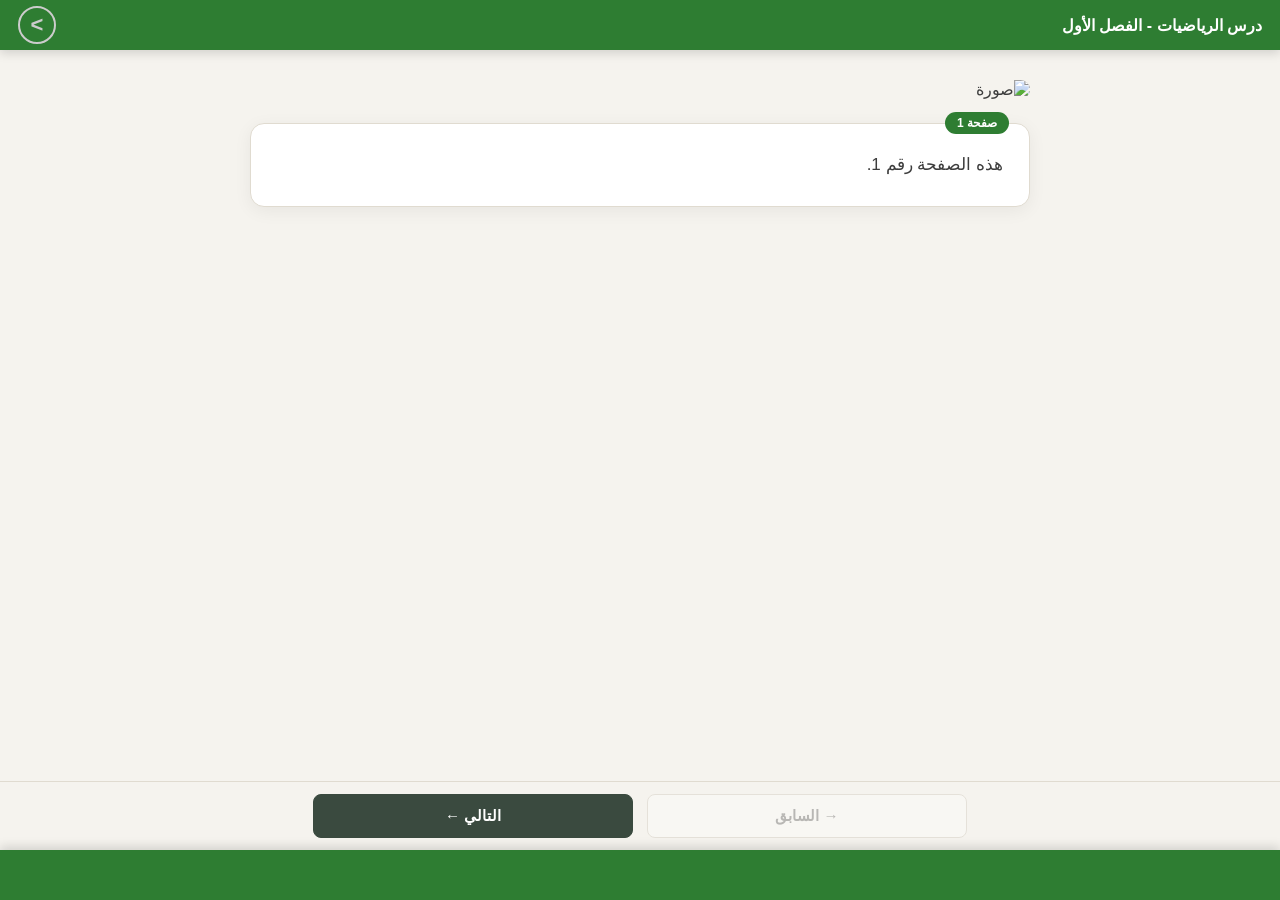
==== g1_level1.html @ 2ca502be "Add files via upload" ====
<!DOCTYPE html>
<html lang="ar" dir="rtl">
<head>
<meta charset="UTF-8">
<meta name="viewport" content="width=device-width, initial-scale=1.0">
<title>قالب الدرس</title>
<style>
  * { margin: 0; padding: 0; box-sizing: border-box; font-family: 'Segoe UI', Tahoma, sans-serif; }

  :root {
    --bg-page: #f5f3ee;
    --text-color: #3d3d3d;
    --border-color: #e0dbd0;
    --box-bg: #ffffff;
    --btn-bg: #ffffff;
    --btn-text: #4a4a4a;
    --btn-border: #c9c2b5;
    --btn-next-bg: #3a4a3f;
    --btn-next-text: #ffffff;
    --btn-finish-bg: #2e7d32;
    --frame-color: #2e7d32;
    --frame-height: 50px;
    --frame-text: #ffffff;
    --exit-text: #cccccc;
  }

  html, body { height: 100%; }
  body {
    min-height: 100vh;
    background: var(--bg-page);
    color: var(--text-color);
    padding-bottom: 120px;
  }

  .top-frame {
    position: fixed; top: 0; left: 0; right: 0;
    height: var(--frame-height);
    background: var(--frame-color);
    display: flex; align-items: center; justify-content: space-between;
    padding: 0 18px; z-index: 999;
    box-shadow: 0 3px 10px rgba(0,0,0,0.15);
  }
  .lesson-name { font-size: 16px; font-weight: 700; color: var(--frame-text); }

  .exit-btn {
    width: 38px; height: 38px; padding: 0;
    background: transparent;
    color: var(--exit-text);
    border: 2px solid var(--exit-text);
    border-radius: 50%;
    font-size: 22px; font-weight: 900; line-height: 1;
    cursor: pointer; transition: 0.25s;
    display: flex; align-items: center; justify-content: center;
    font-family: Arial, sans-serif;
  }
  .exit-btn:hover {
    color: #ffffff; border-color: #ffffff;
    background: rgba(255,255,255,0.15);
  }

  .bottom-frame {
    position: fixed; bottom: 0; left: 0; right: 0;
    height: var(--frame-height); background: var(--frame-color);
    z-index: 999; box-shadow: 0 -3px 10px rgba(0,0,0,0.15);
  }

  .fixed-actions {
    position: fixed; bottom: var(--frame-height); left: 0; right: 0;
    background: var(--bg-page); padding: 12px 22px;
    display: flex; justify-content: center; gap: 14px;
    z-index: 998; border-top: 1px solid var(--border-color);
  }

  .nav-btn {
    flex: 1; max-width: 320px; padding: 12px 20px;
    border: 1.5px solid var(--btn-border); border-radius: 8px;
    font-size: 15px; font-weight: 600; cursor: pointer;
    transition: 0.25s; background: var(--btn-bg); color: var(--btn-text);
  }
  .nav-btn:disabled { opacity: 0.35; cursor: not-allowed; }
  .nav-btn.next { background: var(--btn-next-bg); color: var(--btn-next-text); border-color: var(--btn-next-bg); }
  .nav-btn.finish { background: var(--btn-finish-bg); color: #fff; border-color: var(--btn-finish-bg); }

  .page-wrapper {
    padding: calc(var(--frame-height) + 30px) 20px 20px;
    display: flex; justify-content: center;
  }
  .content-wrapper { width: 100%; max-width: 780px; animation: fadeIn 0.45s ease; }
  @keyframes fadeIn { from { opacity: 0; transform: translateY(10px);} to { opacity: 1; transform: translateY(0);} }

  .slide-image {
    display: block; margin: 0 auto 24px;
    max-width: 100%; width: 100%; max-height: 340px;
    object-fit: contain; border-radius: 10px;
  }

  .text-box {
    background: var(--box-bg); border: 1px solid var(--border-color);
    border-radius: 14px; padding: 24px 26px; position: relative;
    box-shadow: 0 4px 18px rgba(0,0,0,0.06);
  }
  .page-number {
    position: absolute; top: -12px; right: 20px;
    background: var(--frame-color); color: #fff;
    font-size: 12px; font-weight: 700;
    padding: 4px 12px; border-radius: 20px;
  }
  .slide-text { font-size: 17px; line-height: 2; }

  @media (max-width: 480px) {
    .slide-text { font-size: 15px; }
    .text-box { padding: 18px 16px; }
    .nav-btn { font-size: 14px; padding: 10px 16px; }
  }
</style>
</head>
<body>

<div class="top-frame">
  <div class="lesson-name" id="lessonName">—</div>
  <button class="exit-btn" id="exitBtn">&gt;</button>
</div>

<div class="page-wrapper">
  <div class="content-wrapper">
    <img id="slideImage" class="slide-image" src="" alt="صورة">
    <div class="text-box">
      <div class="page-number" id="pageNumber">صفحة 1</div>
      <p class="slide-text" id="slideText">—</p>
    </div>
  </div>
</div>

<div class="fixed-actions">
  <button class="nav-btn prev" id="prevBtn">→ السابق</button>
  <button class="nav-btn next" id="nextBtn">التالي ←</button>
</div>

<div class="bottom-frame"></div>

<script>
/* ============================================================
   ⚙️ الإعدادات
   ============================================================ */

const CONFIG = {
  lessonName: "درس الرياضيات - الفصل الأول",
  lessonId: "lesson1",
  stageNumber: 1,

  exitUrl: "stages.html",
  exitConfirmMessage: "هل تريد الخروج؟",

  finishButtonText: "✅ انتهى",
  finishConfirmMessage: "هل أنهيت الدرس؟",
  finishRedirectUrl: "stages.html",

  lessonsStagesKey: "lessons_stages_count",
  solvedListKey:    "solved_lessons_list",

  slides: [
    { id: 1, image: "https://images.unsplash.com/photo-1516321318423-f06f85e504b3?w=800", text: "هذه الصفحة رقم 1." },
    { id: 2, image: "https://images.unsplash.com/photo-1498050108023-c5249f4df085?w=800", text: "هذه الصفحة رقم 2." },
    { id: 3, image: "https://images.unsplash.com/photo-1555949963-aa79dcee981c?w=800", text: "هذه الصفحة رقم 3 والأخيرة." }
  ]
};

/* ============================================================
   🚀 تشغيل الدرس
   ============================================================ */

document.getElementById('lessonName').textContent = CONFIG.lessonName;

const img        = document.getElementById('slideImage');
const textEl     = document.getElementById('slideText');
const pageNumEl  = document.getElementById('pageNumber');
const prevBtn    = document.getElementById('prevBtn');
const nextBtn    = document.getElementById('nextBtn');
const totalPages = CONFIG.slides.length;

/* 🔑 مفتاح localStorage لحفظ رقم الصفحة */
const PAGE_KEY = "current_page_" + CONFIG.lessonId;

let currentIndex = 0;

/* ============================================================
   📄 عرض الصفحة
   ============================================================ */

function showSlide(index) {
  const slide = CONFIG.slides[index];
  img.src = slide.image;
  textEl.textContent = slide.text;
  pageNumEl.textContent = `صفحة ${slide.id}`;

  prevBtn.disabled = (index === 0);

  if (index === totalPages - 1) {
    nextBtn.textContent = CONFIG.finishButtonText;
    nextBtn.classList.add('finish');
    nextBtn.classList.remove('next');
  } else {
    nextBtn.textContent = "التالي ←";
    nextBtn.classList.add('next');
    nextBtn.classList.remove('finish');
  }

  currentIndex = index;

  /* 💾 احفظ رقم الصفحة الحالية في localStorage */
  try {
    localStorage.setItem(PAGE_KEY, String(index));
  } catch(_) {}

  /* 🎨 تأثير الظهور */
  const w = document.querySelector('.content-wrapper');
  w.style.animation = 'none'; void w.offsetWidth;
  w.style.animation = 'fadeIn 0.45s ease';
}

/* ============================================================
   🖱️ أزرار التنقل
   ============================================================ */

prevBtn.onclick = () => {
  if (currentIndex > 0) showSlide(currentIndex - 1);
};

nextBtn.onclick = () => {
  if (currentIndex < totalPages - 1) {
    showSlide(currentIndex + 1);
    return;
  }

  /* ✅ إنهاء الدرس */
  if (!confirm(CONFIG.finishConfirmMessage)) return;

  /* 🧹 امسح رقم الصفحة */
  try { localStorage.removeItem(PAGE_KEY); } catch(_) {}

  /* 🏆 سجّل الدرس كمكتمل */
  markLessonAsSolved(CONFIG.lessonId);

  /* 🏁 انتقل */
  window.location.href = CONFIG.finishRedirectUrl;
};

/* ============================================================
   🔙 زر الخروج - يرجع للصفحة 1
   ============================================================ */

document.getElementById('exitBtn').onclick = () => {
  if (!confirm(CONFIG.exitConfirmMessage)) return;

  /* 🧹 امسح رقم الصفحة → يبدأ من 1 عند العودة */
  try {
    localStorage.removeItem(PAGE_KEY);
    console.log("✅ تم مسح الصفحة المحفوظة");
  } catch(_) {}

  /* 🏁 انتقل */
  window.location.href = CONFIG.exitUrl;
};

/* ============================================================
   🏆 تسجيل الدرس كمكتمل
   ============================================================ */

function markLessonAsSolved(lessonId) {
  try {
    let solvedList = [];
    try {
      solvedList = JSON.parse(localStorage.getItem(CONFIG.solvedListKey) || "[]");
    } catch (_) { solvedList = []; }

    if (solvedList.includes(lessonId)) {
      console.log("🔒 تم حل هذا الدرس من قبل");
      return;
    }

    solvedList.push(lessonId);
    localStorage.setItem(CONFIG.solvedListKey, JSON.stringify(solvedList));

    const current  = parseInt(localStorage.getItem(CONFIG.lessonsStagesKey) || "0", 10);
    const newCount = current + 1;
    localStorage.setItem(CONFIG.lessonsStagesKey, String(newCount));

    console.log("✅ تم تسجيل الدرس:", lessonId, "| الإجمالي:", newCount);
  } catch (e) {
    console.error("markLessonAsSolved error:", e);
  }
}

/* ============================================================
   🚀 استرجاع الحالة عند الفتح
   ============================================================ */

(function init() {
  let savedIndex = 0;

  try {
    const raw = localStorage.getItem(PAGE_KEY);
    if (raw !== null) {
      savedIndex = parseInt(raw, 10);
      if (isNaN(savedIndex) || savedIndex < 0 || savedIndex >= totalPages) {
        savedIndex = 0;
      }
    }
  } catch(_) {
    savedIndex = 0;
  }

  console.log("📖 بدء من الصفحة:", savedIndex + 1);
  showSlide(savedIndex);
})();
</script>

</body>
</html>
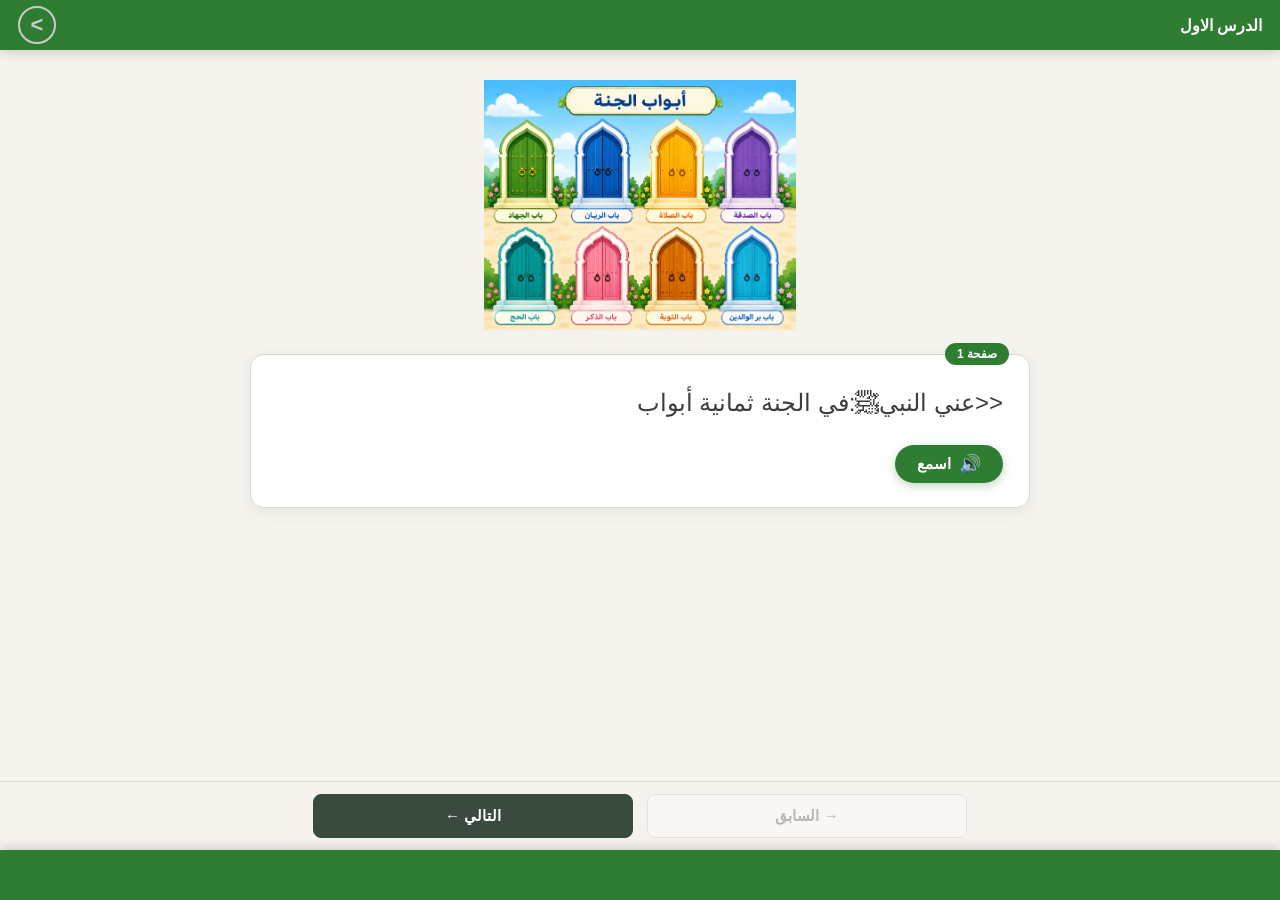
==== commit 10f9e92f: "Add files via upload" ====
--- a/g1_level1.html
+++ b/g1_level1.html
@@ -1,118 +1,16 @@
+<!-- التعديل 
+الصور 
+النصوص
+اسم المرحلة  
+اسم الدرس 
+-->
 <!DOCTYPE html>
 <html lang="ar" dir="rtl">
 <head>
 <meta charset="UTF-8">
 <meta name="viewport" content="width=device-width, initial-scale=1.0">
 <title>قالب الدرس</title>
-<style>
-  * { margin: 0; padding: 0; box-sizing: border-box; font-family: 'Segoe UI', Tahoma, sans-serif; }
-
-  :root {
-    --bg-page: #f5f3ee;
-    --text-color: #3d3d3d;
-    --border-color: #e0dbd0;
-    --box-bg: #ffffff;
-    --btn-bg: #ffffff;
-    --btn-text: #4a4a4a;
-    --btn-border: #c9c2b5;
-    --btn-next-bg: #3a4a3f;
-    --btn-next-text: #ffffff;
-    --btn-finish-bg: #2e7d32;
-    --frame-color: #2e7d32;
-    --frame-height: 50px;
-    --frame-text: #ffffff;
-    --exit-text: #cccccc;
-  }
-
-  html, body { height: 100%; }
-  body {
-    min-height: 100vh;
-    background: var(--bg-page);
-    color: var(--text-color);
-    padding-bottom: 120px;
-  }
-
-  .top-frame {
-    position: fixed; top: 0; left: 0; right: 0;
-    height: var(--frame-height);
-    background: var(--frame-color);
-    display: flex; align-items: center; justify-content: space-between;
-    padding: 0 18px; z-index: 999;
-    box-shadow: 0 3px 10px rgba(0,0,0,0.15);
-  }
-  .lesson-name { font-size: 16px; font-weight: 700; color: var(--frame-text); }
-
-  .exit-btn {
-    width: 38px; height: 38px; padding: 0;
-    background: transparent;
-    color: var(--exit-text);
-    border: 2px solid var(--exit-text);
-    border-radius: 50%;
-    font-size: 22px; font-weight: 900; line-height: 1;
-    cursor: pointer; transition: 0.25s;
-    display: flex; align-items: center; justify-content: center;
-    font-family: Arial, sans-serif;
-  }
-  .exit-btn:hover {
-    color: #ffffff; border-color: #ffffff;
-    background: rgba(255,255,255,0.15);
-  }
-
-  .bottom-frame {
-    position: fixed; bottom: 0; left: 0; right: 0;
-    height: var(--frame-height); background: var(--frame-color);
-    z-index: 999; box-shadow: 0 -3px 10px rgba(0,0,0,0.15);
-  }
-
-  .fixed-actions {
-    position: fixed; bottom: var(--frame-height); left: 0; right: 0;
-    background: var(--bg-page); padding: 12px 22px;
-    display: flex; justify-content: center; gap: 14px;
-    z-index: 998; border-top: 1px solid var(--border-color);
-  }
-
-  .nav-btn {
-    flex: 1; max-width: 320px; padding: 12px 20px;
-    border: 1.5px solid var(--btn-border); border-radius: 8px;
-    font-size: 15px; font-weight: 600; cursor: pointer;
-    transition: 0.25s; background: var(--btn-bg); color: var(--btn-text);
-  }
-  .nav-btn:disabled { opacity: 0.35; cursor: not-allowed; }
-  .nav-btn.next { background: var(--btn-next-bg); color: var(--btn-next-text); border-color: var(--btn-next-bg); }
-  .nav-btn.finish { background: var(--btn-finish-bg); color: #fff; border-color: var(--btn-finish-bg); }
-
-  .page-wrapper {
-    padding: calc(var(--frame-height) + 30px) 20px 20px;
-    display: flex; justify-content: center;
-  }
-  .content-wrapper { width: 100%; max-width: 780px; animation: fadeIn 0.45s ease; }
-  @keyframes fadeIn { from { opacity: 0; transform: translateY(10px);} to { opacity: 1; transform: translateY(0);} }
-
-  .slide-image {
-    display: block; margin: 0 auto 24px;
-    max-width: 100%; width: 100%; max-height: 340px;
-    object-fit: contain; border-radius: 10px;
-  }
-
-  .text-box {
-    background: var(--box-bg); border: 1px solid var(--border-color);
-    border-radius: 14px; padding: 24px 26px; position: relative;
-    box-shadow: 0 4px 18px rgba(0,0,0,0.06);
-  }
-  .page-number {
-    position: absolute; top: -12px; right: 20px;
-    background: var(--frame-color); color: #fff;
-    font-size: 12px; font-weight: 700;
-    padding: 4px 12px; border-radius: 20px;
-  }
-  .slide-text { font-size: 17px; line-height: 2; }
-
-  @media (max-width: 480px) {
-    .slide-text { font-size: 15px; }
-    .text-box { padding: 18px 16px; }
-    .nav-btn { font-size: 14px; padding: 10px 16px; }
-  }
-</style>
+<link rel="stylesheet" href="losson.css">
 </head>
 <body>
 
@@ -125,11 +23,20 @@
   <div class="content-wrapper">
     <img id="slideImage" class="slide-image" src="" alt="صورة">
     <div class="text-box">
-      <div class="page-number" id="pageNumber">صفحة 1</div>
+      <div class="page-number" id="pageNumber">الدرس الأول</div>
       <p class="slide-text" id="slideText">—</p>
+
+      <!-- 🆕 زر الاستماع -->
+      <button class="listen-btn" id="listenBtn" type="button">
+        <span class="listen-icon">🔊</span>
+        <span class="listen-label">اسمع</span>
+      </button>
     </div>
   </div>
 </div>
+
+<!-- 🆕 نص يظهر فقط في آخر صفحة -->
+<div class="final-message" id="finalMessage">(رواه:البخاري) </div>
 
 <div class="fixed-actions">
   <button class="nav-btn prev" id="prevBtn">→ السابق</button>
@@ -138,181 +45,82 @@
 
 <div class="bottom-frame"></div>
 
+<!-- 🎉 طبقة الفوز -->
+<div class="win-overlay" id="winOverlay">
+  <div class="win-rings"></div>
+  <div class="win-rings delay"></div>
+  <div class="win-icon">🏆</div>
+  <div class="win-text">أحسنت!</div>
+</div>
+
+<!-- 🎧 عنصر صوت الصفحة -->
+<audio id="slideAudio" preload="auto"></audio>
+
+<!-- 🔊 صوت الأزرار -->
+<audio id="clickSound" src="sonud/buttem.mp3" preload="auto"></audio>
+
 <script>
 /* ============================================================
    ⚙️ الإعدادات
    ============================================================ */
 
 const CONFIG = {
-  lessonName: "درس الرياضيات - الفصل الأول",
+  lessonName: "الدرس الاول ",
   lessonId: "lesson1",
-  stageNumber: 1,
+  // stageNumber: 1,
 
   exitUrl: "stages.html",
   exitConfirmMessage: "هل تريد الخروج؟",
 
   finishButtonText: "✅ انتهى",
-  finishConfirmMessage: "هل أنهيت الدرس؟",
+  finishConfirmMessage: "",
   finishRedirectUrl: "stages.html",
+
+  /* 🎉 إعدادات الفوز */
+  winText: "أحسنت!",
+  winDuration: 2000,
 
   lessonsStagesKey: "lessons_stages_count",
   solvedListKey:    "solved_lessons_list",
 
   slides: [
-    { id: 1, image: "https://images.unsplash.com/photo-1516321318423-f06f85e504b3?w=800", text: "هذه الصفحة رقم 1." },
-    { id: 2, image: "https://images.unsplash.com/photo-1498050108023-c5249f4df085?w=800", text: "هذه الصفحة رقم 2." },
-    { id: 3, image: "https://images.unsplash.com/photo-1555949963-aa79dcee981c?w=800", text: "هذه الصفحة رقم 3 والأخيرة." }
+    { 
+      id: 1, 
+      image: "photo/d.png", 
+      text: "<<عني النبيﷺ:في الجنة ثمانية أبواب ",
+      audio: "sonud/buttem.mp3"
+    },
+    { 
+      id: 2, 
+      image: "photo/d1.png", 
+      text: "فيها باب يسمى الريان ,",
+      audio: "sonud/page2.mp3"
+    },
+    { 
+      id: 3, 
+      image: "photo/f1_1.png", 
+      text: "لا يدخل إلا الصائمون>>,",
+      audio: "sonud/page3.mp3"
+    }
   ]
 };
+</script>
 
-/* ============================================================
-   🚀 تشغيل الدرس
-   ============================================================ */
+<script src="losson.js"></script>
 
-document.getElementById('lessonName').textContent = CONFIG.lessonName;
+<!-- 🔊 صوت لكل الأزرار -->
+<script>
+  document.addEventListener('click', (e) => {
+    const btn = e.target.closest('button');
+    if (!btn || btn.disabled) return;
+    /* 🚫 لا تشغّل صوت الزر لزر الاستماع */
+    if (btn.id === 'listenBtn') return;
 
-const img        = document.getElementById('slideImage');
-const textEl     = document.getElementById('slideText');
-const pageNumEl  = document.getElementById('pageNumber');
-const prevBtn    = document.getElementById('prevBtn');
-const nextBtn    = document.getElementById('nextBtn');
-const totalPages = CONFIG.slides.length;
-
-/* 🔑 مفتاح localStorage لحفظ رقم الصفحة */
-const PAGE_KEY = "current_page_" + CONFIG.lessonId;
-
-let currentIndex = 0;
-
-/* ============================================================
-   📄 عرض الصفحة
-   ============================================================ */
-
-function showSlide(index) {
-  const slide = CONFIG.slides[index];
-  img.src = slide.image;
-  textEl.textContent = slide.text;
-  pageNumEl.textContent = `صفحة ${slide.id}`;
-
-  prevBtn.disabled = (index === 0);
-
-  if (index === totalPages - 1) {
-    nextBtn.textContent = CONFIG.finishButtonText;
-    nextBtn.classList.add('finish');
-    nextBtn.classList.remove('next');
-  } else {
-    nextBtn.textContent = "التالي ←";
-    nextBtn.classList.add('next');
-    nextBtn.classList.remove('finish');
-  }
-
-  currentIndex = index;
-
-  /* 💾 احفظ رقم الصفحة الحالية في localStorage */
-  try {
-    localStorage.setItem(PAGE_KEY, String(index));
-  } catch(_) {}
-
-  /* 🎨 تأثير الظهور */
-  const w = document.querySelector('.content-wrapper');
-  w.style.animation = 'none'; void w.offsetWidth;
-  w.style.animation = 'fadeIn 0.45s ease';
-}
-
-/* ============================================================
-   🖱️ أزرار التنقل
-   ============================================================ */
-
-prevBtn.onclick = () => {
-  if (currentIndex > 0) showSlide(currentIndex - 1);
-};
-
-nextBtn.onclick = () => {
-  if (currentIndex < totalPages - 1) {
-    showSlide(currentIndex + 1);
-    return;
-  }
-
-  /* ✅ إنهاء الدرس */
-  if (!confirm(CONFIG.finishConfirmMessage)) return;
-
-  /* 🧹 امسح رقم الصفحة */
-  try { localStorage.removeItem(PAGE_KEY); } catch(_) {}
-
-  /* 🏆 سجّل الدرس كمكتمل */
-  markLessonAsSolved(CONFIG.lessonId);
-
-  /* 🏁 انتقل */
-  window.location.href = CONFIG.finishRedirectUrl;
-};
-
-/* ============================================================
-   🔙 زر الخروج - يرجع للصفحة 1
-   ============================================================ */
-
-document.getElementById('exitBtn').onclick = () => {
-  if (!confirm(CONFIG.exitConfirmMessage)) return;
-
-  /* 🧹 امسح رقم الصفحة → يبدأ من 1 عند العودة */
-  try {
-    localStorage.removeItem(PAGE_KEY);
-    console.log("✅ تم مسح الصفحة المحفوظة");
-  } catch(_) {}
-
-  /* 🏁 انتقل */
-  window.location.href = CONFIG.exitUrl;
-};
-
-/* ============================================================
-   🏆 تسجيل الدرس كمكتمل
-   ============================================================ */
-
-function markLessonAsSolved(lessonId) {
-  try {
-    let solvedList = [];
-    try {
-      solvedList = JSON.parse(localStorage.getItem(CONFIG.solvedListKey) || "[]");
-    } catch (_) { solvedList = []; }
-
-    if (solvedList.includes(lessonId)) {
-      console.log("🔒 تم حل هذا الدرس من قبل");
-      return;
-    }
-
-    solvedList.push(lessonId);
-    localStorage.setItem(CONFIG.solvedListKey, JSON.stringify(solvedList));
-
-    const current  = parseInt(localStorage.getItem(CONFIG.lessonsStagesKey) || "0", 10);
-    const newCount = current + 1;
-    localStorage.setItem(CONFIG.lessonsStagesKey, String(newCount));
-
-    console.log("✅ تم تسجيل الدرس:", lessonId, "| الإجمالي:", newCount);
-  } catch (e) {
-    console.error("markLessonAsSolved error:", e);
-  }
-}
-
-/* ============================================================
-   🚀 استرجاع الحالة عند الفتح
-   ============================================================ */
-
-(function init() {
-  let savedIndex = 0;
-
-  try {
-    const raw = localStorage.getItem(PAGE_KEY);
-    if (raw !== null) {
-      savedIndex = parseInt(raw, 10);
-      if (isNaN(savedIndex) || savedIndex < 0 || savedIndex >= totalPages) {
-        savedIndex = 0;
-      }
-    }
-  } catch(_) {
-    savedIndex = 0;
-  }
-
-  console.log("📖 بدء من الصفحة:", savedIndex + 1);
-  showSlide(savedIndex);
-})();
+    const s = document.getElementById('clickSound');
+    if (!s) return;
+    s.currentTime = 0;
+    s.play().catch(() => {});
+  }, true);
 </script>
 
 </body>
--- a/losson.css
+++ b/losson.css
@@ -0,0 +1,531 @@
+/* ============================================================
+   🔄 إعادة ضبط عامة (Reset)
+   ------------------------------------------------------------
+   إزالة الهوامش والحشوات الافتراضية من جميع العناصر
+   توحيد نظام قياس الصندوق (border-box) لسهولة الحسابات
+   تحديد الخط الافتراضي لكل الصفحة
+   ============================================================ */
+* {
+  margin: 0;
+  padding: 0;
+  box-sizing: border-box;
+  font-family: 'Segoe UI', Tahoma, sans-serif;
+}
+
+
+/* ============================================================
+   🎨 المتغيرات العامة (CSS Variables)
+   ------------------------------------------------------------
+   كل الألوان والأحجام في مكان واحد لتسهيل التعديل
+   ============================================================ */
+:root {
+  /* ---- الألوان الأساسية للصفحة ---- */
+  --bg-page: #f5f3ee;          /* خلفية الصفحة */
+  --text-color: #3d3d3d;       /* لون النص العام */
+  --border-color: #e0dbd0;     /* لون الحدود */
+  --box-bg: #ffffff;           /* خلفية صندوق النص */
+
+  /* ---- ألوان أزرار التنقل ---- */
+  --btn-bg: #ffffff;
+  --btn-text: #4a4a4a;
+  --btn-border: #c9c2b5;
+  --btn-next-bg: #3a4a3f;
+  --btn-next-text: #ffffff;
+  --btn-finish-bg: #2e7d32;
+
+  /* ---- الشريط العلوي والسفلي ---- */
+  --frame-color: #2e7d32;      /* لون الشريط الأخضر */
+  --frame-height: 50px;        /* ارتفاع الشريط */
+  --frame-text: #ffffff;       /* لون نص الشريط */
+  --exit-text: #cccccc;        /* لون زر الخروج */
+
+  /* ============================================================
+     📏 أحجام النصوص (عدّل من هنا فقط)
+     ------------------------------------------------------------
+     غيّر هذه القيم لتتحكم بحجم كل نص في الدرس
+     ============================================================ */
+  --font-lesson-name: 16px;    /* 🏷️ اسم الدرس في الشريط العلوي */
+  --font-slide-text: 24px;     /* 📖 نص الصفحة الرئيسي (تم تكبيره) */
+  --font-page-number: 12px;    /* 🔢 رقم الصفحة */
+  --font-nav-btn: 15px;        /* 🎛️ أزرار التنقل (السابق/التالي) */
+  --font-final-msg: 20px;      /* 📢 رسالة آخر صفحة */
+  --font-listen-btn: 15px;     /* 🔊 زر الاستماع */
+  --font-win-text: 34px;       /* 🏆 نص الفوز */
+
+  /* ---- ارتفاع أسطر النص (للقراءة المريحة) ---- */
+  --line-height-slide: 2;      /* المسافة بين أسطر النص العربي */
+}
+
+
+/* ============================================================
+   📄 الصفحة والجسم
+   ============================================================ */
+html, body {
+  height: 100%;
+}
+
+body {
+  min-height: 100vh;
+  background: var(--bg-page);
+  color: var(--text-color);
+  /* مساحة سفلية حتى لا يغطي الشريط السفلي المحتوى */
+  padding-bottom: 120px;
+}
+
+
+/* ============================================================
+   🟢 الشريط العلوي (Top Frame)
+   ------------------------------------------------------------
+   ثابت في أعلى الصفحة، يحتوي على اسم الدرس وزر الخروج
+   ============================================================ */
+.top-frame {
+  position: fixed;
+  top: 0;
+  left: 0;
+  right: 0;
+  height: var(--frame-height);
+  background: var(--frame-color);
+  display: flex;
+  align-items: center;
+  justify-content: space-between;
+  padding: 0 18px;
+  z-index: 999;                 /* فوق كل العناصر */
+  box-shadow: 0 3px 10px rgba(0,0,0,0.15);
+}
+
+/* 🏷️ اسم الدرس */
+.lesson-name {
+  font-size: var(--font-lesson-name);
+  font-weight: 700;
+  color: var(--frame-text);
+}
+
+
+/* ============================================================
+   ❌ زر الخروج (دائري في الشريط العلوي)
+   ============================================================ */
+.exit-btn {
+  width: 38px;
+  height: 38px;
+  padding: 0;
+  background: transparent;
+  color: var(--exit-text);
+  border: 2px solid var(--exit-text);
+  border-radius: 50%;           /* شكل دائري */
+  font-size: 22px;
+  font-weight: 900;
+  line-height: 1;
+  cursor: pointer;
+  transition: 0.25s;
+  display: flex;
+  align-items: center;
+  justify-content: center;
+  font-family: Arial, sans-serif;
+}
+
+/* ✨ تأثير عند المرور بالماوس */
+.exit-btn:hover {
+  color: #ffffff;
+  border-color: #ffffff;
+  background: rgba(255,255,255,0.15);
+}
+
+
+/* ============================================================
+   🟢 الشريط السفلي (Bottom Frame)
+   ------------------------------------------------------------
+   شريط أخضر ثابت في الأسفل، بدون محتوى (تجميلي)
+   ============================================================ */
+.bottom-frame {
+  position: fixed;
+  bottom: 0;
+  left: 0;
+  right: 0;
+  height: var(--frame-height);
+  background: var(--frame-color);
+  z-index: 999;
+  box-shadow: 0 -3px 10px rgba(0,0,0,0.15);
+}
+
+
+/* ============================================================
+   🎛️ منطقة أزرار التنقل الثابتة
+   ------------------------------------------------------------
+   فوق الشريط السفلي مباشرة، تحتوي على زرّي السابق/التالي
+   ============================================================ */
+.fixed-actions {
+  position: fixed;
+  bottom: var(--frame-height);   /* فوق الشريط السفلي بالضبط */
+  left: 0;
+  right: 0;
+  background: var(--bg-page);
+  padding: 12px 22px;
+  display: flex;
+  justify-content: center;
+  gap: 14px;
+  z-index: 998;
+  border-top: 1px solid var(--border-color);
+}
+
+/* 🔘 الأزرار نفسها (السابق والالتالي) */
+.nav-btn {
+  flex: 1;
+  max-width: 320px;
+  padding: 12px 20px;
+  border: 1.5px solid var(--btn-border);
+  border-radius: 8px;
+  font-size: var(--font-nav-btn);
+  font-weight: 600;
+  cursor: pointer;
+  transition: 0.25s;
+  background: var(--btn-bg);
+  color: var(--btn-text);
+}
+
+/* 🚫 الزر المعطّل (مثل السابق في الصفحة الأولى) */
+.nav-btn:disabled {
+  opacity: 0.35;
+  cursor: not-allowed;
+}
+
+/* ▶️ زر التالي (خلفية داكنة) */
+.nav-btn.next {
+  background: var(--btn-next-bg);
+  color: var(--btn-next-text);
+  border-color: var(--btn-next-bg);
+}
+
+/* ✅ زر الإنهاء (خلفية خضراء) */
+.nav-btn.finish {
+  background: var(--btn-finish-bg);
+  color: #fff;
+  border-color: var(--btn-finish-bg);
+}
+
+
+/* ============================================================
+   📢 رسالة آخر صفحة
+   ------------------------------------------------------------
+   تظهر فقط عند الوصول لآخر صفحة، مع تأثير ظهور ناعم
+   ============================================================ */
+.final-message {
+  position: fixed;
+  bottom: calc(var(--frame-height) + 80px);
+  left: 0;
+  right: 0;
+  text-align: center;
+  font-size: var(--font-final-msg);
+  font-weight: 800;
+  color: #c62828;               /* أحمر مميز */
+  letter-spacing: 0.5px;
+  opacity: 0;                   /* مخفية افتراضيًا */
+  transform: translateY(10px);
+  transition: opacity 0.4s ease, transform 0.4s ease;
+  pointer-events: none;         /* لا تعترض النقرات */
+  z-index: 997;
+}
+
+/* 👁️ عند إضافة الكلاس show تظهر الرسالة */
+.final-message.show {
+  opacity: 1;
+  transform: translateY(0);
+}
+
+
+/* ============================================================
+   📄 غلاف المحتوى (الصورة + النص)
+   ============================================================ */
+.page-wrapper {
+  padding: calc(var(--frame-height) + 30px) 15px 15px;
+  display: flex;
+  justify-content: center;
+}
+
+.content-wrapper {
+  width: 100%;
+  max-width: 780px;             /* عرض أقصى مريح للقراءة */
+  animation: fadeIn 0.45s ease; /* تأثير الظهور */
+}
+
+/* ✨ حركة الظهور التدريجي */
+@keyframes fadeIn {
+  from {
+    opacity: 0;
+    transform: translateY(10px);
+  }
+  to {
+    opacity: 1;
+    transform: translateY(0);
+  }
+}
+
+
+/* ============================================================
+   🖼️ صورة الشريحة
+   ============================================================ */
+.slide-image {
+  display: block;
+  margin: 0 auto 24px;          /* في المنتصف + مسافة سفلية */
+  max-width: 75%;
+  width: 100%;
+  max-height: 250px;            /* ارتفاع أقصى للصورة */
+  object-fit: contain;          /* الحفاظ على نسبة الأبعاد */
+  border-radius: 10px;
+}
+
+
+/* ============================================================
+   📦 صندوق النص (Text Box)
+   ------------------------------------------------------------
+   الصندوق الأبيض الذي يحتوي على النص ورقم الصفحة وزر الاستماع
+   ============================================================ */
+.text-box {
+  background: var(--box-bg);
+  border: 1px solid var(--border-color);
+  border-radius: 14px;
+  padding: 24px 26px;
+  position: relative;           /* لتمركز رقم الصفحة */
+  box-shadow: 0 4px 18px rgba(0,0,0,0.06);
+}
+
+/* 🔢 رقم الصفحة (شارة في الأعلى) */
+.page-number {
+  position: absolute;
+  top: -12px;                   /* يبرز قليلاً فوق الصندوق */
+  right: 20px;
+  background: var(--frame-color);
+  color: #fff;
+  font-size: var(--font-page-number);
+  font-weight: 700;
+  padding: 4px 12px;
+  border-radius: 20px;
+}
+
+
+/* ============================================================
+   📖 نص الشريحة (النص الرئيسي)
+   ------------------------------------------------------------
+   🔧 هذا هو النص الذي يظهر تحت الصورة مباشرةً
+   ➡️ لتعديل حجمه: غيّر --font-slide-text في :root
+   ============================================================ */
+.slide-text {
+  font-size: var(--font-slide-text);      /* ← الحجم من المتغير */
+  line-height: var(--line-height-slide);  /* ← ارتفاع السطر */
+  color: var(--text-color);
+  word-wrap: break-word;                  /* كسر الكلمات الطويلة */
+}
+
+
+/* ============================================================
+   🔊 زر الاستماع (Listen Button)
+   ------------------------------------------------------------
+   زر أخضر لبدء/إيقاف تشغيل صوت الصفحة
+   ============================================================ */
+.listen-btn {
+  display: inline-flex;
+  align-items: center;
+  gap: 8px;
+  margin-top: 18px;
+  padding: 10px 22px;
+  background: var(--frame-color);
+  color: #ffffff;
+  border: none;
+  border-radius: 25px;          /* شكل كبسولة */
+  font-size: var(--font-listen-btn);
+  font-weight: 700;
+  cursor: pointer;
+  transition: all 0.25s ease;
+  box-shadow: 0 3px 10px rgba(46, 125, 50, 0.3);
+  font-family: inherit;
+}
+
+/* ✨ عند المرور بالماوس */
+.listen-btn:hover {
+  transform: translateY(-2px);
+  box-shadow: 0 5px 16px rgba(46, 125, 50, 0.45);
+}
+
+/* 🔽 عند الضغط */
+.listen-btn:active {
+  transform: translateY(0);
+}
+
+/* 🔴 الحالة النشطة (أثناء التشغيل) */
+.listen-btn.playing {
+  background: #c62828;
+  box-shadow: 0 3px 10px rgba(198, 40, 40, 0.4);
+  animation: pulsePlaying 1.4s ease-in-out infinite;
+}
+
+/* 🔊 أيقونة الزر */
+.listen-icon {
+  font-size: 18px;
+  line-height: 1;
+}
+
+/* 💓 نبض خفيف أثناء التشغيل */
+@keyframes pulsePlaying {
+  0%, 100% { transform: scale(1); }
+  50%      { transform: scale(1.05); }
+}
+
+
+/* ============================================================
+   🎉 تأثير الفوز (Win Overlay)
+   ------------------------------------------------------------
+   طبقة تغطي الشاشة عند إكمال الدرس
+   ============================================================ */
+.win-overlay {
+  position: fixed;
+  inset: 0;                     /* تغطي الشاشة كاملة */
+  background: rgba(20, 40, 20, 0.55);
+  backdrop-filter: blur(4px);   /* ضبابية الخلفية */
+  -webkit-backdrop-filter: blur(4px);
+  display: flex;
+  align-items: center;
+  justify-content: center;
+  flex-direction: column;
+  z-index: 9999;
+  opacity: 0;
+  pointer-events: none;
+  transition: opacity 0.35s ease;
+}
+
+/* 👁️ عند إضافة الكلاس show */
+.win-overlay.show {
+  opacity: 1;
+  pointer-events: auto;
+}
+
+
+/* 🏆 أيقونة الكأس */
+.win-icon {
+  font-size: 100px;
+  line-height: 1;
+  color: #ffd54f;
+  text-shadow:
+    0 0 20px rgba(255, 213, 79, 0.8),
+    0 0 40px rgba(255, 213, 79, 0.5);
+  transform: scale(0) rotate(-180deg);
+  animation: winPop 0.7s cubic-bezier(0.34, 1.56, 0.64, 1) forwards;
+}
+
+/* 🎬 حركة ظهور الكأس */
+@keyframes winPop {
+  0%   { transform: scale(0) rotate(-180deg); }
+  60%  { transform: scale(1.25) rotate(10deg); }
+  100% { transform: scale(1) rotate(0deg); }
+}
+
+
+/* 📝 نص الفوز (أحسنت!) */
+.win-text {
+  margin-top: 24px;
+  font-size: var(--font-win-text);
+  font-weight: 900;
+  color: #ffffff;
+  letter-spacing: 1px;
+  text-shadow: 0 4px 16px rgba(0,0,0,0.5);
+  opacity: 0;
+  transform: translateY(20px);
+  animation: winTextIn 0.6s ease 0.35s forwards;
+}
+
+/* 🎬 حركة ظهور النص */
+@keyframes winTextIn {
+  to { opacity: 1; transform: translateY(0); }
+}
+
+
+/* ✨ الحلقات المتوسعة حول الكأس */
+.win-rings {
+  position: absolute;
+  width: 140px;
+  height: 140px;
+  border-radius: 50%;
+  border: 3px solid rgba(255, 213, 79, 0.6);
+  animation: ringExpand 1.4s ease-out infinite;
+  pointer-events: none;
+}
+.win-rings.delay {
+  animation-delay: 0.4s;        /* تأخير الحلقة الثانية */
+}
+
+@keyframes ringExpand {
+  0%   { transform: scale(0.6); opacity: 1; }
+  100% { transform: scale(2.5); opacity: 0; }
+}
+
+
+/* ============================================================
+   🎊 قصاصات الاحتفال (Confetti)
+   ------------------------------------------------------------
+   قطع ملونة تتساقط من أعلى الشاشة عند الفوز
+   ============================================================ */
+.confetti {
+  position: absolute;
+  width: 10px;
+  height: 16px;
+  top: -20px;                   /* تبدأ فوق الشاشة */
+  opacity: 0.95;
+  animation: confettiFall linear forwards;
+  pointer-events: none;
+}
+
+@keyframes confettiFall {
+  0% {
+    transform: translateY(-20px) rotate(0deg);
+    opacity: 1;
+  }
+  100% {
+    transform: translateY(110vh) rotate(720deg);
+    opacity: 0.4;
+  }
+}
+
+
+/* ============================================================
+   📱 استعلام الوسائط للجوال (Mobile)
+   ------------------------------------------------------------
+   تعديلات خاصة للشاشات الصغيرة (أقل من 480px)
+   ============================================================ */
+@media (max-width: 480px) {
+  /* 📖 تصغير طفيف لنص الشريحة للجوال */
+  .slide-text {
+    font-size: 16px;            /* كان 15px - رفعناه قليلاً للقراءة */
+    line-height: 1.9;
+  }
+
+  /* 📦 تقليل حشوة صندوق النص */
+  .text-box {
+    padding: 18px 16px;
+  }
+
+  /* 🎛️ تصغير أزرار التنقل */
+  .nav-btn {
+    font-size: 14px;
+    padding: 10px 16px;
+  }
+
+  /* 📢 تصغير رسالة آخر صفحة */
+  .final-message {
+    font-size: 17px;
+  }
+
+  /* 🏆 تصغير أيقونة ونص الفوز */
+  .win-icon {
+    font-size: 78px;
+  }
+  .win-text {
+    font-size: 26px;
+  }
+
+  /* 🔊 تصغير زر الاستماع */
+  .listen-btn {
+    font-size: 14px;
+    padding: 9px 18px;
+  }
+  .listen-icon {
+    font-size: 16px;
+  }
+}
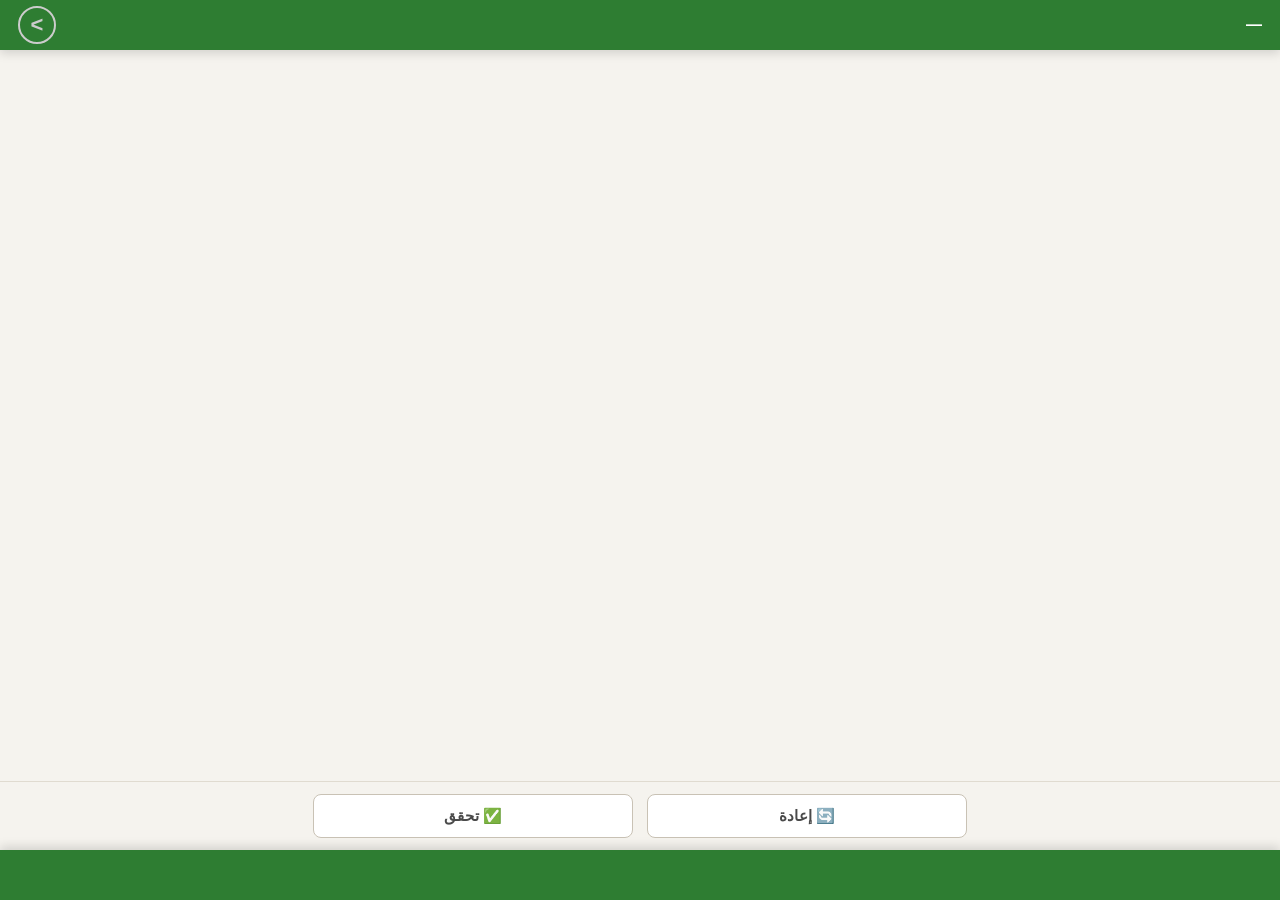
==== commit e6e1eada: "Add files via upload" ====
--- a/g1_level1.html
+++ b/g1_level1.html
@@ -1,15 +1,9 @@
-<!-- التعديل 
-الصور 
-النصوص
-اسم المرحلة  
-اسم الدرس 
--->
 <!DOCTYPE html>
 <html lang="ar" dir="rtl">
 <head>
 <meta charset="UTF-8">
 <meta name="viewport" content="width=device-width, initial-scale=1.0">
-<title>قالب الدرس</title>
+<title>تمرين السحب والإفلات</title>
 <link rel="stylesheet" href="losson.css">
 </head>
 <body>
@@ -21,26 +15,16 @@
 
 <div class="page-wrapper">
   <div class="content-wrapper">
-    <img id="slideImage" class="slide-image" src="" alt="صورة">
-    <div class="text-box">
-      <div class="page-number" id="pageNumber">الدرس الأول</div>
-      <p class="slide-text" id="slideText">—</p>
-
-      <!-- 🆕 زر الاستماع -->
-      <button class="listen-btn" id="listenBtn" type="button">
-        <span class="listen-icon">🔊</span>
-        <span class="listen-label">اسمع</span>
-      </button>
-    </div>
+    <div id="dropZone"></div>
+    <div class="divider"></div>
+    <div class="items-pool" id="itemsPool"></div>
+    <div class="result-msg" id="resultMsg"></div>
   </div>
 </div>
 
-<!-- 🆕 نص يظهر فقط في آخر صفحة -->
-<div class="final-message" id="finalMessage">(رواه:البخاري) </div>
-
 <div class="fixed-actions">
-  <button class="nav-btn prev" id="prevBtn">→ السابق</button>
-  <button class="nav-btn next" id="nextBtn">التالي ←</button>
+  <button class="nav-btn reset" id="resetBtn">🔄 إعادة</button>
+  <button class="nav-btn check" id="checkBtn">✅ تحقق</button>
 </div>
 
 <div class="bottom-frame"></div>
@@ -53,75 +37,9 @@
   <div class="win-text">أحسنت!</div>
 </div>
 
-<!-- 🎧 عنصر صوت الصفحة -->
-<audio id="slideAudio" preload="auto"></audio>
-
 <!-- 🔊 صوت الأزرار -->
 <audio id="clickSound" src="sonud/buttem.mp3" preload="auto"></audio>
 
-<script>
-/* ============================================================
-   ⚙️ الإعدادات
-   ============================================================ */
-
-const CONFIG = {
-  lessonName: "الدرس الاول ",
-  lessonId: "lesson1",
-  // stageNumber: 1,
-
-  exitUrl: "stages.html",
-  exitConfirmMessage: "هل تريد الخروج؟",
-
-  finishButtonText: "✅ انتهى",
-  finishConfirmMessage: "",
-  finishRedirectUrl: "stages.html",
-
-  /* 🎉 إعدادات الفوز */
-  winText: "أحسنت!",
-  winDuration: 2000,
-
-  lessonsStagesKey: "lessons_stages_count",
-  solvedListKey:    "solved_lessons_list",
-
-  slides: [
-    { 
-      id: 1, 
-      image: "photo/d.png", 
-      text: "<<عني النبيﷺ:في الجنة ثمانية أبواب ",
-      audio: "sonud/buttem.mp3"
-    },
-    { 
-      id: 2, 
-      image: "photo/d1.png", 
-      text: "فيها باب يسمى الريان ,",
-      audio: "sonud/page2.mp3"
-    },
-    { 
-      id: 3, 
-      image: "photo/f1_1.png", 
-      text: "لا يدخل إلا الصائمون>>,",
-      audio: "sonud/page3.mp3"
-    }
-  ]
-};
-</script>
-
 <script src="losson.js"></script>
-
-<!-- 🔊 صوت لكل الأزرار -->
-<script>
-  document.addEventListener('click', (e) => {
-    const btn = e.target.closest('button');
-    if (!btn || btn.disabled) return;
-    /* 🚫 لا تشغّل صوت الزر لزر الاستماع */
-    if (btn.id === 'listenBtn') return;
-
-    const s = document.getElementById('clickSound');
-    if (!s) return;
-    s.currentTime = 0;
-    s.play().catch(() => {});
-  }, true);
-</script>
-
 </body>
 </html>
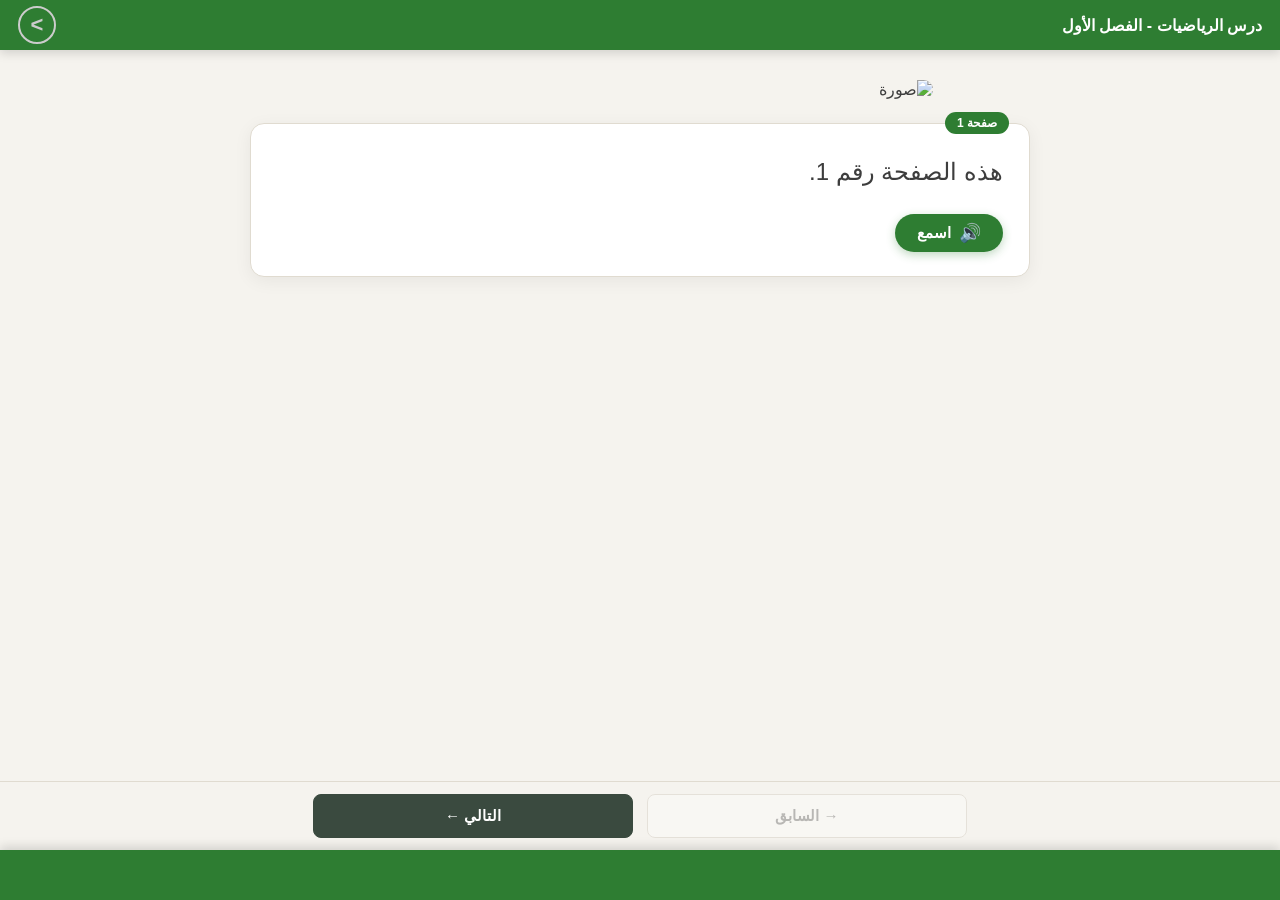
==== commit fb27d5bf: "Add files via upload" ====
--- a/g1_level1.html
+++ b/g1_level1.html
@@ -3,28 +3,41 @@
 <head>
 <meta charset="UTF-8">
 <meta name="viewport" content="width=device-width, initial-scale=1.0">
-<title>تمرين السحب والإفلات</title>
+<title>قالب الدرس</title>
 <link rel="stylesheet" href="losson.css">
 </head>
 <body>
 
+<!-- 🟢 الشريط العلوي -->
 <div class="top-frame">
   <div class="lesson-name" id="lessonName">—</div>
   <button class="exit-btn" id="exitBtn">&gt;</button>
 </div>
 
+<!-- 📄 محتوى الصفحة -->
 <div class="page-wrapper">
   <div class="content-wrapper">
-    <div id="dropZone"></div>
-    <div class="divider"></div>
-    <div class="items-pool" id="itemsPool"></div>
-    <div class="result-msg" id="resultMsg"></div>
+    <img id="slideImage" class="slide-image" src="" alt="صورة">
+    <div class="text-box">
+      <div class="page-number" id="pageNumber">صفحة 1</div>
+      <p class="slide-text" id="slideText">—</p>
+
+      <!-- 🔊 زر الاستماع -->
+      <button class="listen-btn" id="listenBtn" type="button">
+        <span class="listen-icon">🔊</span>
+        <span class="listen-label">اسمع</span>
+      </button>
+    </div>
   </div>
 </div>
 
+<!-- 📢 نص آخر صفحة -->
+<div class="final-message" id="finalMessage">أحسنت! انتهى الدرس</div>
+
+<!-- 🎛️ أزرار التنقل -->
 <div class="fixed-actions">
-  <button class="nav-btn reset" id="resetBtn">🔄 إعادة</button>
-  <button class="nav-btn check" id="checkBtn">✅ تحقق</button>
+  <button class="nav-btn prev" id="prevBtn">→ السابق</button>
+  <button class="nav-btn next" id="nextBtn">التالي ←</button>
 </div>
 
 <div class="bottom-frame"></div>
@@ -37,9 +50,57 @@
   <div class="win-text">أحسنت!</div>
 </div>
 
+<!-- 🎧 عنصر صوت الصفحة -->
+<audio id="slideAudio" preload="auto"></audio>
+
 <!-- 🔊 صوت الأزرار -->
-<audio id="clickSound" src="sonud/buttem.mp3" preload="auto"></audio>
+<audio id="clickSound" src="sound/buttem.mp3" preload="auto"></audio>
 
+<!-- ⚙️ الإعدادات (CONFIG) — ضعها قبل losson.js -->
+<script>
+const CONFIG = {
+  lessonName: "درس الرياضيات - الفصل الأول",
+  lessonId: "lesson1",
+  stageNumber: 1,
+
+  exitUrl: "stages.html",
+  exitConfirmMessage: "هل تريد الخروج من الدرس؟",
+
+  finishButtonText: "✅ انتهى الدرس",
+  finishRedirectUrl: "stages.html",
+
+  /* 🎉 إعدادات الفوز */
+  winText: "أحسنت! 🎉",
+  winDuration: 2000,
+
+  lessonsStagesKey: "lessons_stages_count",
+  solvedListKey:    "solved_lessons_list",
+
+  slides: [
+    {
+      id: 1,
+      image: "photo/page1.jpg",
+      text: "هذه الصفحة رقم 1.",
+      audio: "sound/page1.mp3"
+    },
+    {
+      id: 2,
+      image: "photo/page2.jpg",
+      text: "هذه الصفحة رقم 2.",
+      audio: "sound/page2.mp3"
+    },
+    {
+      id: 3,
+      image: "photo/page3.jpg",
+      text: "هذه الصفحة رقم 3 والأخيرة.",
+      audio: "sound/page3.mp3"
+    }
+  ]
+};
+</script>
+
+<!-- 🚀 سكربت الدرس -->
 <script src="losson.js"></script>
+
 </body>
 </html>
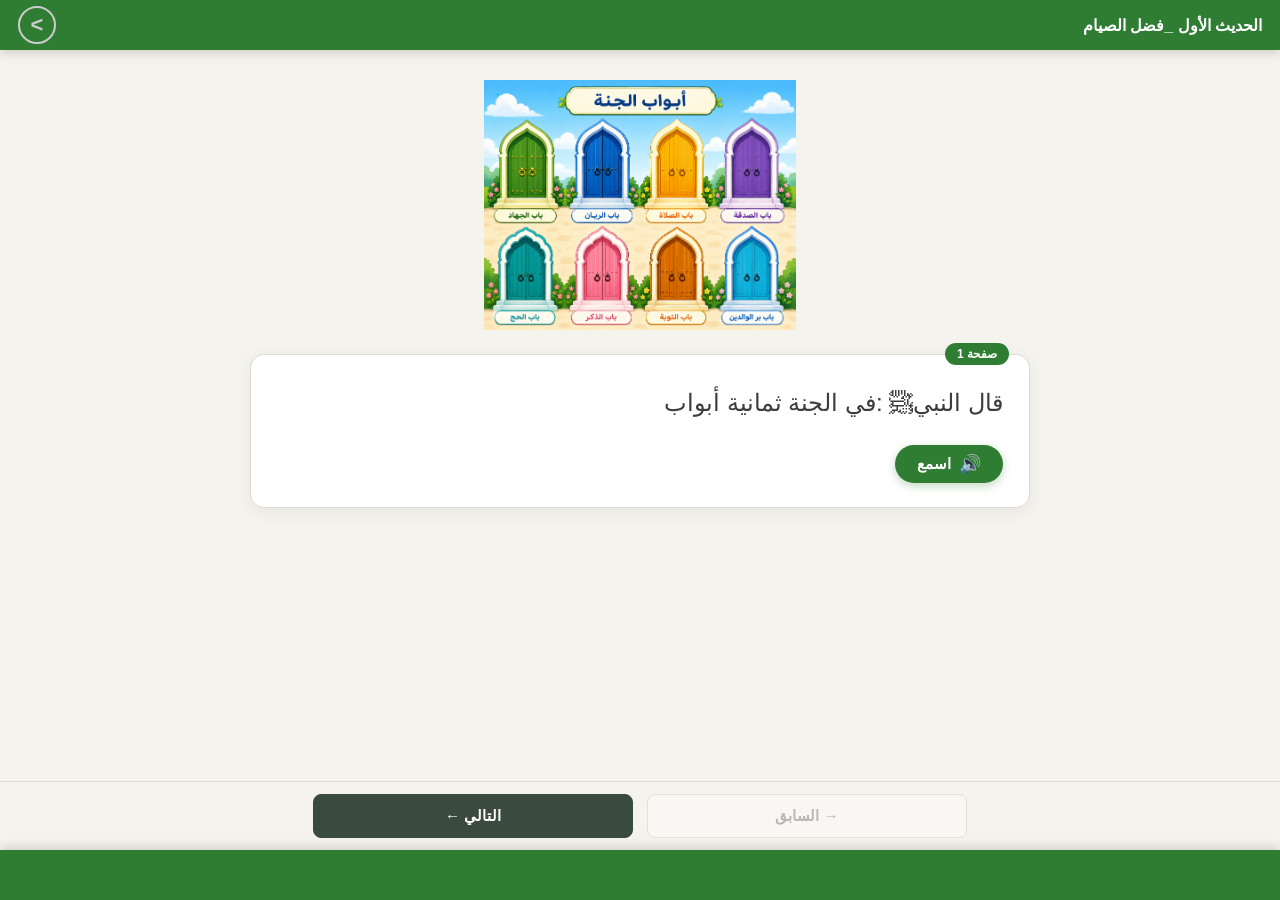
==== commit b52182c4: "Add files via upload" ====
--- a/g1_level1.html
+++ b/g1_level1.html
@@ -1,10 +1,15 @@
 <!DOCTYPE html>
 <html lang="ar" dir="rtl">
 <head>
+  <!-- ⚡ 1) تطبيق الإعدادات فوراً -->
+<!-- <script src="setting_mc.js"></script> -->
+
+<!-- 🎨 2) المتغيرات العامة (الوضع الداكن + حجم الخط) -->
+<!-- <link rel="stylesheet" href="m_c.css"> -->
 <meta charset="UTF-8">
 <meta name="viewport" content="width=device-width, initial-scale=1.0">
 <title>قالب الدرس</title>
-<link rel="stylesheet" href="losson.css">
+<link rel="stylesheet" href="losson_code/losson.css">
 </head>
 <body>
 
@@ -32,7 +37,7 @@
 </div>
 
 <!-- 📢 نص آخر صفحة -->
-<div class="final-message" id="finalMessage">أحسنت! انتهى الدرس</div>
+<div class="final-message" id="finalMessage">روه البخاري</div>
 
 <!-- 🎛️ أزرار التنقل -->
 <div class="fixed-actions">
@@ -59,7 +64,7 @@
 <!-- ⚙️ الإعدادات (CONFIG) — ضعها قبل losson.js -->
 <script>
 const CONFIG = {
-  lessonName: "درس الرياضيات - الفصل الأول",
+  lessonName: "الحديث الأول _فضل الصيام",
   lessonId: "lesson1",
   stageNumber: 1,
 
@@ -79,20 +84,20 @@
   slides: [
     {
       id: 1,
-      image: "photo/page1.jpg",
-      text: "هذه الصفحة رقم 1.",
+      image: "photo/d.png",
+      text: "قال النبيﷺ :في الجنة ثمانية أبواب ",
       audio: "sound/page1.mp3"
     },
     {
       id: 2,
-      image: "photo/page2.jpg",
-      text: "هذه الصفحة رقم 2.",
+      image: "photo/d1.png",
+      text: "فيها باب يسمى الريان",
       audio: "sound/page2.mp3"
     },
     {
       id: 3,
-      image: "photo/page3.jpg",
-      text: "هذه الصفحة رقم 3 والأخيرة.",
+      image: "photo/f1_1.png",
+      text: "لا يدخله إلا الصائمون ",
       audio: "sound/page3.mp3"
     }
   ]
@@ -100,7 +105,7 @@
 </script>
 
 <!-- 🚀 سكربت الدرس -->
-<script src="losson.js"></script>
+<script src="losson_code/losson.js"></script>
 
 </body>
 </html>
--- a/m_c.css
+++ b/m_c.css
@@ -0,0 +1,69 @@
+/* ============================================================
+   🎨 theme.css
+   المتغيرات العامة + الوضع الداكن + أحجام الخط
+   يُضمَّن في كل الصفحات قبل CSS الخاص بالصفحة
+   ============================================================ */
+
+:root {
+  --bg-page: #f0e8d8;
+  --text-color: #3d3d3d;
+
+  --frame-color: #2e7d32;
+  --frame-height: 50px;
+  --frame-text: #ffffff;
+  --exit-text: #cccccc;
+
+  --item-bg: #1b5e20;
+  --item-text: #ffffff;
+
+  --label-color: #1b3a1f;
+  --cream-color: #f5e6c8;
+  --divider-color: #000000;
+
+  --reset-bg: #c62828;
+  --reset-text: #ffffff;
+
+  /* بطاقات */
+  --card-bg: #ffffff;
+  --card-border: #e0d8c8;
+  --card-shadow: rgba(0,0,0,0.06);
+  --desc-color: #666666;
+  --btn-bg: #f9f7f2;
+  --btn-bg-hover: #f1f8e9;
+  --btn-cancel-bg: #f0f0f0;
+  --btn-cancel-text: #4a4a4a;
+}
+
+/* 🌙 الوضع الداكن */
+html[data-theme="dark"],
+html[data-theme="dark"] body {
+  --bg-page: #1a1a1a;
+  --text-color: #e8e8e8;
+  --frame-color: #1b5e20;
+  --frame-text: #ffffff;
+  --label-color: #ffffff;
+  --cream-color: #2c2c2c;
+  --divider-color: #555555;
+
+  --card-bg: #2a2a2a;
+  --card-border: #444444;
+  --card-shadow: rgba(0,0,0,0.4);
+  --desc-color: #aaaaaa;
+  --btn-bg: #333333;
+  --btn-bg-hover: #3a3a3a;
+  --btn-cancel-bg: #3a3a3a;
+  --btn-cancel-text: #ffffff;
+}
+
+/* 🔠 أحجام الخط */
+html.font-small  { font-size: 13px; }
+html.font-medium { font-size: 15px; }
+html.font-large  { font-size: 18px; }
+
+/* أساسيات مشتركة */
+html, body { height: 100%; }
+body {
+  background: var(--bg-page);
+  color: var(--text-color);
+  transition: background 0.3s ease, color 0.3s ease;
+}
--- a/losson_code/losson.css
+++ b/losson_code/losson.css
@@ -0,0 +1,531 @@
+/* ============================================================
+   🔄 إعادة ضبط عامة (Reset)
+   ------------------------------------------------------------
+   إزالة الهوامش والحشوات الافتراضية من جميع العناصر
+   توحيد نظام قياس الصندوق (border-box) لسهولة الحسابات
+   تحديد الخط الافتراضي لكل الصفحة
+   ============================================================ */
+* {
+  margin: 0;
+  padding: 0;
+  box-sizing: border-box;
+  font-family: 'Segoe UI', Tahoma, sans-serif;
+}
+
+
+/* ============================================================
+   🎨 المتغيرات العامة (CSS Variables)
+   ------------------------------------------------------------
+   كل الألوان والأحجام في مكان واحد لتسهيل التعديل
+   ============================================================ */
+:root {
+  /* ---- الألوان الأساسية للصفحة ---- */
+  --bg-page: #f5f3ee;          /* خلفية الصفحة */
+  --text-color: #3d3d3d;       /* لون النص العام */
+  --border-color: #e0dbd0;     /* لون الحدود */
+  --box-bg: #ffffff;           /* خلفية صندوق النص */
+
+  /* ---- ألوان أزرار التنقل ---- */
+  --btn-bg: #ffffff;
+  --btn-text: #4a4a4a;
+  --btn-border: #c9c2b5;
+  --btn-next-bg: #3a4a3f;
+  --btn-next-text: #ffffff;
+  --btn-finish-bg: #2e7d32;
+
+  /* ---- الشريط العلوي والسفلي ---- */
+  --frame-color: #2e7d32;      /* لون الشريط الأخضر */
+  --frame-height: 50px;        /* ارتفاع الشريط */
+  --frame-text: #ffffff;       /* لون نص الشريط */
+  --exit-text: #cccccc;        /* لون زر الخروج */
+
+  /* ============================================================
+     📏 أحجام النصوص (عدّل من هنا فقط)
+     ------------------------------------------------------------
+     غيّر هذه القيم لتتحكم بحجم كل نص في الدرس
+     ============================================================ */
+  --font-lesson-name: 16px;    /* 🏷️ اسم الدرس في الشريط العلوي */
+  --font-slide-text: 24px;     /* 📖 نص الصفحة الرئيسي (تم تكبيره) */
+  --font-page-number: 12px;    /* 🔢 رقم الصفحة */
+  --font-nav-btn: 15px;        /* 🎛️ أزرار التنقل (السابق/التالي) */
+  --font-final-msg: 20px;      /* 📢 رسالة آخر صفحة */
+  --font-listen-btn: 15px;     /* 🔊 زر الاستماع */
+  --font-win-text: 34px;       /* 🏆 نص الفوز */
+
+  /* ---- ارتفاع أسطر النص (للقراءة المريحة) ---- */
+  --line-height-slide: 2;      /* المسافة بين أسطر النص العربي */
+}
+
+
+/* ============================================================
+   📄 الصفحة والجسم
+   ============================================================ */
+html, body {
+  height: 100%;
+}
+
+body {
+  min-height: 100vh;
+  background: var(--bg-page);
+  color: var(--text-color);
+  /* مساحة سفلية حتى لا يغطي الشريط السفلي المحتوى */
+  padding-bottom: 120px;
+}
+
+
+/* ============================================================
+   🟢 الشريط العلوي (Top Frame)
+   ------------------------------------------------------------
+   ثابت في أعلى الصفحة، يحتوي على اسم الدرس وزر الخروج
+   ============================================================ */
+.top-frame {
+  position: fixed;
+  top: 0;
+  left: 0;
+  right: 0;
+  height: var(--frame-height);
+  background: var(--frame-color);
+  display: flex;
+  align-items: center;
+  justify-content: space-between;
+  padding: 0 18px;
+  z-index: 999;                 /* فوق كل العناصر */
+  box-shadow: 0 3px 10px rgba(0,0,0,0.15);
+}
+
+/* 🏷️ اسم الدرس */
+.lesson-name {
+  font-size: var(--font-lesson-name);
+  font-weight: 700;
+  color: var(--frame-text);
+}
+
+
+/* ============================================================
+   ❌ زر الخروج (دائري في الشريط العلوي)
+   ============================================================ */
+.exit-btn {
+  width: 38px;
+  height: 38px;
+  padding: 0;
+  background: transparent;
+  color: var(--exit-text);
+  border: 2px solid var(--exit-text);
+  border-radius: 50%;           /* شكل دائري */
+  font-size: 22px;
+  font-weight: 900;
+  line-height: 1;
+  cursor: pointer;
+  transition: 0.25s;
+  display: flex;
+  align-items: center;
+  justify-content: center;
+  font-family: Arial, sans-serif;
+}
+
+/* ✨ تأثير عند المرور بالماوس */
+.exit-btn:hover {
+  color: #ffffff;
+  border-color: #ffffff;
+  background: rgba(255,255,255,0.15);
+}
+
+
+/* ============================================================
+   🟢 الشريط السفلي (Bottom Frame)
+   ------------------------------------------------------------
+   شريط أخضر ثابت في الأسفل، بدون محتوى (تجميلي)
+   ============================================================ */
+.bottom-frame {
+  position: fixed;
+  bottom: 0;
+  left: 0;
+  right: 0;
+  height: var(--frame-height);
+  background: var(--frame-color);
+  z-index: 999;
+  box-shadow: 0 -3px 10px rgba(0,0,0,0.15);
+}
+
+
+/* ============================================================
+   🎛️ منطقة أزرار التنقل الثابتة
+   ------------------------------------------------------------
+   فوق الشريط السفلي مباشرة، تحتوي على زرّي السابق/التالي
+   ============================================================ */
+.fixed-actions {
+  position: fixed;
+  bottom: var(--frame-height);   /* فوق الشريط السفلي بالضبط */
+  left: 0;
+  right: 0;
+  background: var(--bg-page);
+  padding: 12px 22px;
+  display: flex;
+  justify-content: center;
+  gap: 14px;
+  z-index: 998;
+  border-top: 1px solid var(--border-color);
+}
+
+/* 🔘 الأزرار نفسها (السابق والالتالي) */
+.nav-btn {
+  flex: 1;
+  max-width: 320px;
+  padding: 12px 20px;
+  border: 1.5px solid var(--btn-border);
+  border-radius: 8px;
+  font-size: var(--font-nav-btn);
+  font-weight: 600;
+  cursor: pointer;
+  transition: 0.25s;
+  background: var(--btn-bg);
+  color: var(--btn-text);
+}
+
+/* 🚫 الزر المعطّل (مثل السابق في الصفحة الأولى) */
+.nav-btn:disabled {
+  opacity: 0.35;
+  cursor: not-allowed;
+}
+
+/* ▶️ زر التالي (خلفية داكنة) */
+.nav-btn.next {
+  background: var(--btn-next-bg);
+  color: var(--btn-next-text);
+  border-color: var(--btn-next-bg);
+}
+
+/* ✅ زر الإنهاء (خلفية خضراء) */
+.nav-btn.finish {
+  background: var(--btn-finish-bg);
+  color: #fff;
+  border-color: var(--btn-finish-bg);
+}
+
+
+/* ============================================================
+   📢 رسالة آخر صفحة
+   ------------------------------------------------------------
+   تظهر فقط عند الوصول لآخر صفحة، مع تأثير ظهور ناعم
+   ============================================================ */
+.final-message {
+  position: fixed;
+  bottom: calc(var(--frame-height) + 80px);
+  left: 0;
+  right: 0;
+  text-align: center;
+  font-size: var(--font-final-msg);
+  font-weight: 800;
+  color: #c62828;               /* أحمر مميز */
+  letter-spacing: 0.5px;
+  opacity: 0;                   /* مخفية افتراضيًا */
+  transform: translateY(10px);
+  transition: opacity 0.4s ease, transform 0.4s ease;
+  pointer-events: none;         /* لا تعترض النقرات */
+  z-index: 997;
+}
+
+/* 👁️ عند إضافة الكلاس show تظهر الرسالة */
+.final-message.show {
+  opacity: 1;
+  transform: translateY(0);
+}
+
+
+/* ============================================================
+   📄 غلاف المحتوى (الصورة + النص)
+   ============================================================ */
+.page-wrapper {
+  padding: calc(var(--frame-height) + 30px) 15px 15px;
+  display: flex;
+  justify-content: center;
+}
+
+.content-wrapper {
+  width: 100%;
+  max-width: 780px;             /* عرض أقصى مريح للقراءة */
+  animation: fadeIn 0.45s ease; /* تأثير الظهور */
+}
+
+/* ✨ حركة الظهور التدريجي */
+@keyframes fadeIn {
+  from {
+    opacity: 0;
+    transform: translateY(10px);
+  }
+  to {
+    opacity: 1;
+    transform: translateY(0);
+  }
+}
+
+
+/* ============================================================
+   🖼️ صورة الشريحة
+   ============================================================ */
+.slide-image {
+  display: block;
+  margin: 0 auto 24px;          /* في المنتصف + مسافة سفلية */
+  max-width: 75%;
+  width: 100%;
+  max-height: 250px;            /* ارتفاع أقصى للصورة */
+  object-fit: contain;          /* الحفاظ على نسبة الأبعاد */
+  border-radius: 10px;
+}
+
+
+/* ============================================================
+   📦 صندوق النص (Text Box)
+   ------------------------------------------------------------
+   الصندوق الأبيض الذي يحتوي على النص ورقم الصفحة وزر الاستماع
+   ============================================================ */
+.text-box {
+  background: var(--box-bg);
+  border: 1px solid var(--border-color);
+  border-radius: 14px;
+  padding: 24px 26px;
+  position: relative;           /* لتمركز رقم الصفحة */
+  box-shadow: 0 4px 18px rgba(0,0,0,0.06);
+}
+
+/* 🔢 رقم الصفحة (شارة في الأعلى) */
+.page-number {
+  position: absolute;
+  top: -12px;                   /* يبرز قليلاً فوق الصندوق */
+  right: 20px;
+  background: var(--frame-color);
+  color: #fff;
+  font-size: var(--font-page-number);
+  font-weight: 700;
+  padding: 4px 12px;
+  border-radius: 20px;
+}
+
+
+/* ============================================================
+   📖 نص الشريحة (النص الرئيسي)
+   ------------------------------------------------------------
+   🔧 هذا هو النص الذي يظهر تحت الصورة مباشرةً
+   ➡️ لتعديل حجمه: غيّر --font-slide-text في :root
+   ============================================================ */
+.slide-text {
+  font-size: var(--font-slide-text);      /* ← الحجم من المتغير */
+  line-height: var(--line-height-slide);  /* ← ارتفاع السطر */
+  color: var(--text-color);
+  word-wrap: break-word;                  /* كسر الكلمات الطويلة */
+}
+
+
+/* ============================================================
+   🔊 زر الاستماع (Listen Button)
+   ------------------------------------------------------------
+   زر أخضر لبدء/إيقاف تشغيل صوت الصفحة
+   ============================================================ */
+.listen-btn {
+  display: inline-flex;
+  align-items: center;
+  gap: 8px;
+  margin-top: 18px;
+  padding: 10px 22px;
+  background: var(--frame-color);
+  color: #ffffff;
+  border: none;
+  border-radius: 25px;          /* شكل كبسولة */
+  font-size: var(--font-listen-btn);
+  font-weight: 700;
+  cursor: pointer;
+  transition: all 0.25s ease;
+  box-shadow: 0 3px 10px rgba(46, 125, 50, 0.3);
+  font-family: inherit;
+}
+
+/* ✨ عند المرور بالماوس */
+.listen-btn:hover {
+  transform: translateY(-2px);
+  box-shadow: 0 5px 16px rgba(46, 125, 50, 0.45);
+}
+
+/* 🔽 عند الضغط */
+.listen-btn:active {
+  transform: translateY(0);
+}
+
+/* 🔴 الحالة النشطة (أثناء التشغيل) */
+.listen-btn.playing {
+  background: #c62828;
+  box-shadow: 0 3px 10px rgba(198, 40, 40, 0.4);
+  animation: pulsePlaying 1.4s ease-in-out infinite;
+}
+
+/* 🔊 أيقونة الزر */
+.listen-icon {
+  font-size: 18px;
+  line-height: 1;
+}
+
+/* 💓 نبض خفيف أثناء التشغيل */
+@keyframes pulsePlaying {
+  0%, 100% { transform: scale(1); }
+  50%      { transform: scale(1.05); }
+}
+
+
+/* ============================================================
+   🎉 تأثير الفوز (Win Overlay)
+   ------------------------------------------------------------
+   طبقة تغطي الشاشة عند إكمال الدرس
+   ============================================================ */
+.win-overlay {
+  position: fixed;
+  inset: 0;                     /* تغطي الشاشة كاملة */
+  background: rgba(20, 40, 20, 0.55);
+  backdrop-filter: blur(4px);   /* ضبابية الخلفية */
+  -webkit-backdrop-filter: blur(4px);
+  display: flex;
+  align-items: center;
+  justify-content: center;
+  flex-direction: column;
+  z-index: 9999;
+  opacity: 0;
+  pointer-events: none;
+  transition: opacity 0.35s ease;
+}
+
+/* 👁️ عند إضافة الكلاس show */
+.win-overlay.show {
+  opacity: 1;
+  pointer-events: auto;
+}
+
+
+/* 🏆 أيقونة الكأس */
+.win-icon {
+  font-size: 100px;
+  line-height: 1;
+  color: #ffd54f;
+  text-shadow:
+    0 0 20px rgba(255, 213, 79, 0.8),
+    0 0 40px rgba(255, 213, 79, 0.5);
+  transform: scale(0) rotate(-180deg);
+  animation: winPop 0.7s cubic-bezier(0.34, 1.56, 0.64, 1) forwards;
+}
+
+/* 🎬 حركة ظهور الكأس */
+@keyframes winPop {
+  0%   { transform: scale(0) rotate(-180deg); }
+  60%  { transform: scale(1.25) rotate(10deg); }
+  100% { transform: scale(1) rotate(0deg); }
+}
+
+
+/* 📝 نص الفوز (أحسنت!) */
+.win-text {
+  margin-top: 24px;
+  font-size: var(--font-win-text);
+  font-weight: 900;
+  color: #ffffff;
+  letter-spacing: 1px;
+  text-shadow: 0 4px 16px rgba(0,0,0,0.5);
+  opacity: 0;
+  transform: translateY(20px);
+  animation: winTextIn 0.6s ease 0.35s forwards;
+}
+
+/* 🎬 حركة ظهور النص */
+@keyframes winTextIn {
+  to { opacity: 1; transform: translateY(0); }
+}
+
+
+/* ✨ الحلقات المتوسعة حول الكأس */
+.win-rings {
+  position: absolute;
+  width: 140px;
+  height: 140px;
+  border-radius: 50%;
+  border: 3px solid rgba(255, 213, 79, 0.6);
+  animation: ringExpand 1.4s ease-out infinite;
+  pointer-events: none;
+}
+.win-rings.delay {
+  animation-delay: 0.4s;        /* تأخير الحلقة الثانية */
+}
+
+@keyframes ringExpand {
+  0%   { transform: scale(0.6); opacity: 1; }
+  100% { transform: scale(2.5); opacity: 0; }
+}
+
+
+/* ============================================================
+   🎊 قصاصات الاحتفال (Confetti)
+   ------------------------------------------------------------
+   قطع ملونة تتساقط من أعلى الشاشة عند الفوز
+   ============================================================ */
+.confetti {
+  position: absolute;
+  width: 10px;
+  height: 16px;
+  top: -20px;                   /* تبدأ فوق الشاشة */
+  opacity: 0.95;
+  animation: confettiFall linear forwards;
+  pointer-events: none;
+}
+
+@keyframes confettiFall {
+  0% {
+    transform: translateY(-20px) rotate(0deg);
+    opacity: 1;
+  }
+  100% {
+    transform: translateY(110vh) rotate(720deg);
+    opacity: 0.4;
+  }
+}
+
+
+/* ============================================================
+   📱 استعلام الوسائط للجوال (Mobile)
+   ------------------------------------------------------------
+   تعديلات خاصة للشاشات الصغيرة (أقل من 480px)
+   ============================================================ */
+@media (max-width: 480px) {
+  /* 📖 تصغير طفيف لنص الشريحة للجوال */
+  .slide-text {
+    font-size: 16px;            /* كان 15px - رفعناه قليلاً للقراءة */
+    line-height: 1.9;
+  }
+
+  /* 📦 تقليل حشوة صندوق النص */
+  .text-box {
+    padding: 18px 16px;
+  }
+
+  /* 🎛️ تصغير أزرار التنقل */
+  .nav-btn {
+    font-size: 14px;
+    padding: 10px 16px;
+  }
+
+  /* 📢 تصغير رسالة آخر صفحة */
+  .final-message {
+    font-size: 17px;
+  }
+
+  /* 🏆 تصغير أيقونة ونص الفوز */
+  .win-icon {
+    font-size: 78px;
+  }
+  .win-text {
+    font-size: 26px;
+  }
+
+  /* 🔊 تصغير زر الاستماع */
+  .listen-btn {
+    font-size: 14px;
+    padding: 9px 18px;
+  }
+  .listen-icon {
+    font-size: 16px;
+  }
+}
